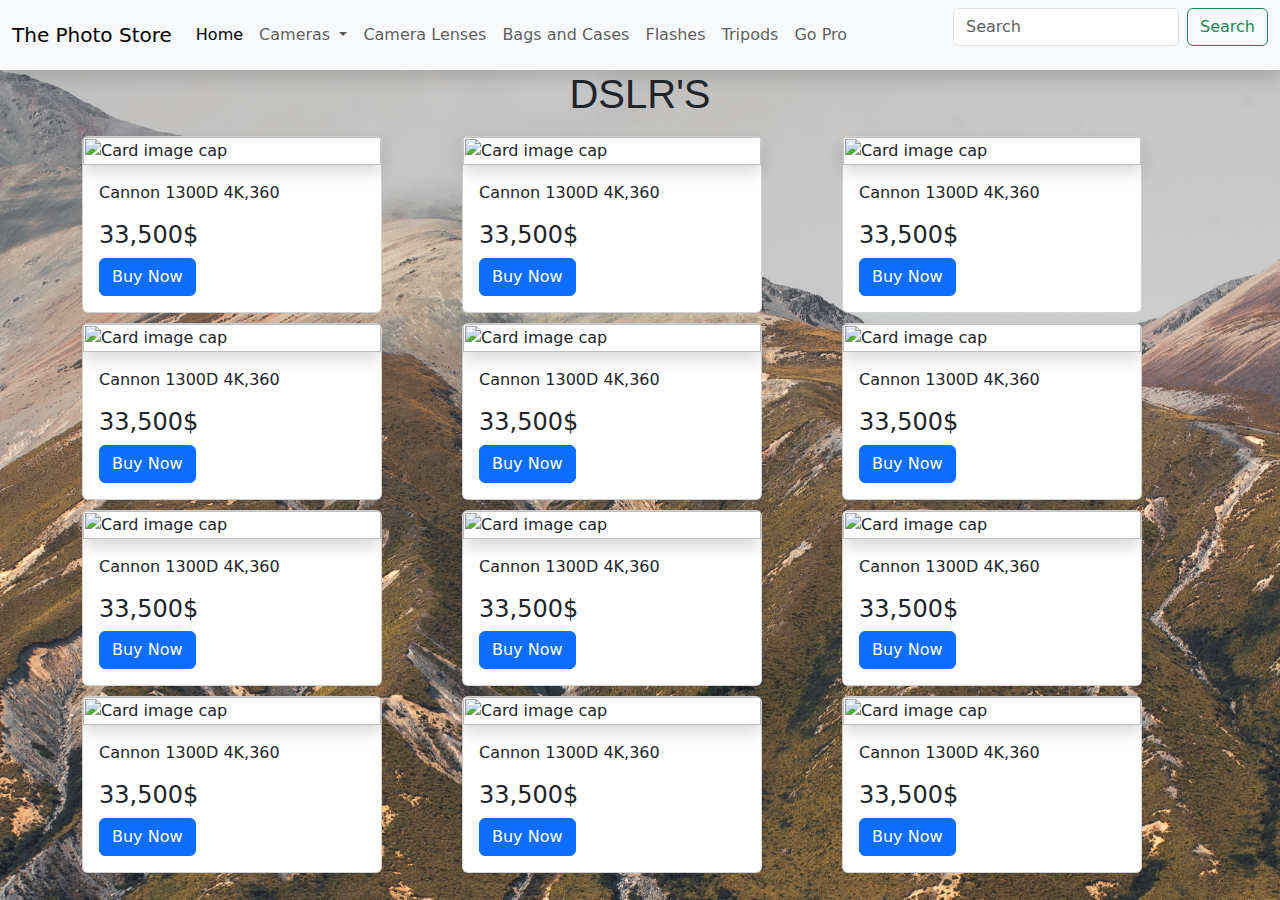
==== index.html @ 829b5c85 "Add files via upload" ====
<html>

<head>
  <link href="https://cdn.jsdelivr.net/npm/bootstrap@5.0.1/dist/css/bootstrap.min.css" rel="stylesheet" />

  <script src="https://cdn.jsdelivr.net/npm/bootstrap@5.0.1/dist/js/bootstrap.bundle.min.js"></script>
  <link rel="stylesheet" href="https://cdnjs.cloudflare.com/ajax/libs/font-awesome/5.15.3/css/all.min.css" />
  <link href="index.css" rel="stylesheet" />
</head>

<body class="back-img img-fluid">
  <header class=" shadow">
    <nav class="navbar navbar-expand-lg navbar-light bg-light">
      <div class="container-fluid">
        <a class="navbar-brand" href="#">The Photo Store</a>
        <button class="navbar-toggler" type="button" data-bs-toggle="collapse" data-bs-target="#navbarSupportedContent"
          aria-controls="navbarSupportedContent" aria-expanded="false" aria-label="Toggle navigation">
          <span class="navbar-toggler-icon"></span>
        </button>
        <div class="collapse navbar-collapse" id="navbarSupportedContent">
          <ul class="navbar-nav me-auto mb-2 mb-lg-0">
            <li class="nav-item">
              <a class="nav-link active" aria-current="page" href="home.html">Home</a>
            </li>

            <li class="nav-item dropdown">
              <a class="nav-link dropdown-toggle" href="#" id="navbarDropdown" role="button" data-bs-toggle="dropdown"
                aria-expanded="false">
                Cameras
              </a>
              <ul class="dropdown-menu" aria-labelledby="navbarDropdown">
                <li><a class="dropdown-item" href="index.html">Dslrs</a></li>
                <li><a class="dropdown-item" href="point.html">Point and Shoot</a></li>
                <li><a class="dropdown-item" href="#">Medium Format</a></li>
                <li><a class="dropdown-item" href="#">Mirrorless</a></li>
              </ul>
            </li>
            <li class="nav-item">
              <a class="nav-link" href="#">Camera Lenses</a>
            </li>
            <li class="nav-item">
              <a class="nav-link" href="#">Bags and Cases</a>
            </li>
            <li class="nav-item">
              <a class="nav-link" href="#">Flashes</a>
            </li>
            <li class="nav-item">
              <a class="nav-link" href="#">Tripods</a>
            </li>
            <li class="nav-item">
              <a class="nav-link" href="#">Go Pro</a>
            </li>
          </ul>
          <form class="d-flex">
            <input class="form-control me-2" type="search" placeholder="Search" aria-label="Search">
            <button class="btn btn-outline-success" type="submit">Search</button>
          </form>
        </div>
      </div>
    </nav>



  </header>

<h1 class="text-center dslr">DSLR'S</h1>
  <div class="container">
    <div class="row">


      <div class="col-md-12 col-sm-12 col-md-6">
        <div class="row">
          <div class="col-lg-4  col-sm-6 ">
            <div class="card">
              <img class="card-img-top img-fluid shadow"src="cameras/1300D.jpg" alt="Card image cap">
              <div class="card-body">
                <p class="card-text">Cannon 1300D 4K,360
                </p>
                  <h4>33,500$</h4>
                  <button class="btn btn-primary">Buy Now</button>
              </div>
            </div>
            </div>
            <div class="col-lg-4  col-sm-6 ">
              <div class="card">
                <img class="card-img-top img-fluid shadow"src="cameras/1300D.jpg" alt="Card image cap">
                <div class="card-body">
                  <p class="card-text">Cannon 1300D 4K,360
                  </p>
                    <h4>33,500$</h4>
                    <button class="btn btn-primary">Buy Now</button>
                </div>
              </div>
              </div>
              <div class="col-lg-4  col-sm-6 ">
                <div class="card">
                  <img class="card-img-top img-fluid shadow"src="cameras/1300D.jpg" alt="Card image cap">
                  <div class="card-body">
                    <p class="card-text">Cannon 1300D 4K,360
                    </p>
                      <h4>33,500$</h4>
                      <button class="btn btn-primary">Buy Now</button>
                  </div>
                </div>
                </div>
                <div class="col-lg-4  col-sm-6 ">
                  <div class="card">
                    <img class="card-img-top img-fluid shadow"src="cameras/1300D.jpg" alt="Card image cap">
                    <div class="card-body">
                      <p class="card-text">Cannon 1300D 4K,360
                      </p>
                        <h4>33,500$</h4>
                        <button class="btn btn-primary">Buy Now</button>
                    </div>
                  </div>
                  </div>
                  <div class="col-lg-4  col-sm-6 ">
                    <div class="card">
                      <img class="card-img-top img-fluid shadow"src="cameras/1300D.jpg" alt="Card image cap">
                      <div class="card-body">
                        <p class="card-text">Cannon 1300D 4K,360
                        </p>
                          <h4>33,500$</h4>
                          <button class="btn btn-primary">Buy Now</button>
                      </div>
                    </div>
                    </div>
                    <div class="col-lg-4  col-sm-6 ">
                      <div class="card">
                        <img class="card-img-top img-fluid shadow"src="cameras/1300D.jpg" alt="Card image cap">
                        <div class="card-body">
                          <p class="card-text">Cannon 1300D 4K,360
                          </p>
                            <h4>33,500$</h4>
                            <button class="btn btn-primary">Buy Now</button>
                        </div>
                      </div>
                      </div>
                      <div class="col-lg-4  col-sm-6">
                        <div class="card">
                          <img class="card-img-top img-fluid shadow"src="cameras/1300D.jpg" alt="Card image cap">
                          <div class="card-body">
                            <p class="card-text">Cannon 1300D 4K,360
                            </p>
                              <h4>33,500$</h4>
                              <button class="btn btn-primary">Buy Now</button>
                          </div>
                        </div>
                        </div>
                        <div class="col-lg-4  col-sm-6 ">
                          <div class="card">
                            <img class="card-img-top img-fluid shadow"src="cameras/1300D.jpg" alt="Card image cap">
                            <div class="card-body">
                              <p class="card-text">Cannon 1300D 4K,360
                              </p>
                                <h4>33,500$</h4>
                                <button class="btn btn-primary">Buy Now</button>
                            </div>
                          </div>
                          </div>
                          <div class="col-lg-4  col-sm-6 ">
                            <div class="card">
                              <img class="card-img-top img-fluid shadow"src="cameras/1300D.jpg" alt="Card image cap">
                              <div class="card-body">
                                <p class="card-text">Cannon 1300D 4K,360
                                </p>
                                  <h4>33,500$</h4>
                                  <button class="btn btn-primary">Buy Now</button>
                              </div>
                            </div>
                            </div>
                            <div class="col-lg-4  col-sm-6 ">
                              <div class="card">
                                <img class="card-img-top img-fluid shadow"src="cameras/1300D.jpg" alt="Card image cap">
                                <div class="card-body">
                                  <p class="card-text">Cannon 1300D 4K,360
                                  </p>
                                    <h4>33,500$</h4>
                                    <button class="btn btn-primary">Buy Now</button>
                                </div>
                              </div>
                              </div>
                              <div class="col-lg-4  col-sm-6 ">
                                <div class="card">
                                  <img class="card-img-top img-fluid shadow"src="cameras/1300D.jpg" alt="Card image cap">
                                  <div class="card-body">
                                    <p class="card-text">Cannon 1300D 4K,360
                                    </p>
                                      <h4>33,500$</h4>
                                      <button class="btn btn-primary">Buy Now</button>
                                  </div>
                                </div>
                                </div>
                                <div class="col-lg-4  col-sm-6 ">
                                  <div class="card">
                                    <img class="card-img-top img-fluid shadow"src="cameras/1300D.jpg" alt="Card image cap">
                                    <div class="card-body">
                                      <p class="card-text">Cannon 1300D 4K,360
                                      </p>
                                        <h4>33,500$</h4>
                                        <button class="btn btn-primary">Buy Now</button>
                                    </div>
                                  </div>
                                  </div>












              </div>
            </div>
          </div>
        </div>

</body>

</html>
---- index.css ----
.head{
   color: palegreen;

}

.left{
    width:300px;
    height:672px;
    border:1px solid black;
    margin-left:30px;
    margin-top:10px;
}




.price{
    text-align: center;
}
.description{
    text-align: center;
}
.text{
    text-align:center;

}

.body{
    background-color:darkcyan;
}

.card{
    width:300px;
   margin-top:10px;
}



.back-img{
    background-image: url(back.jpg);
    background-repeat: no-repeat;
    background-size:cover;
    max-width:100%;
}


.logo{
    
    color:grey solid;
font-family:Georgia, 'Times New Roman', Times, serif;
    height:200px;
    width:200px;
   border-radius:50%;
font-size:60px;
font-weight: 800;

display:inline-block;

}

.dslr{
    font-family:sans-serif;
}
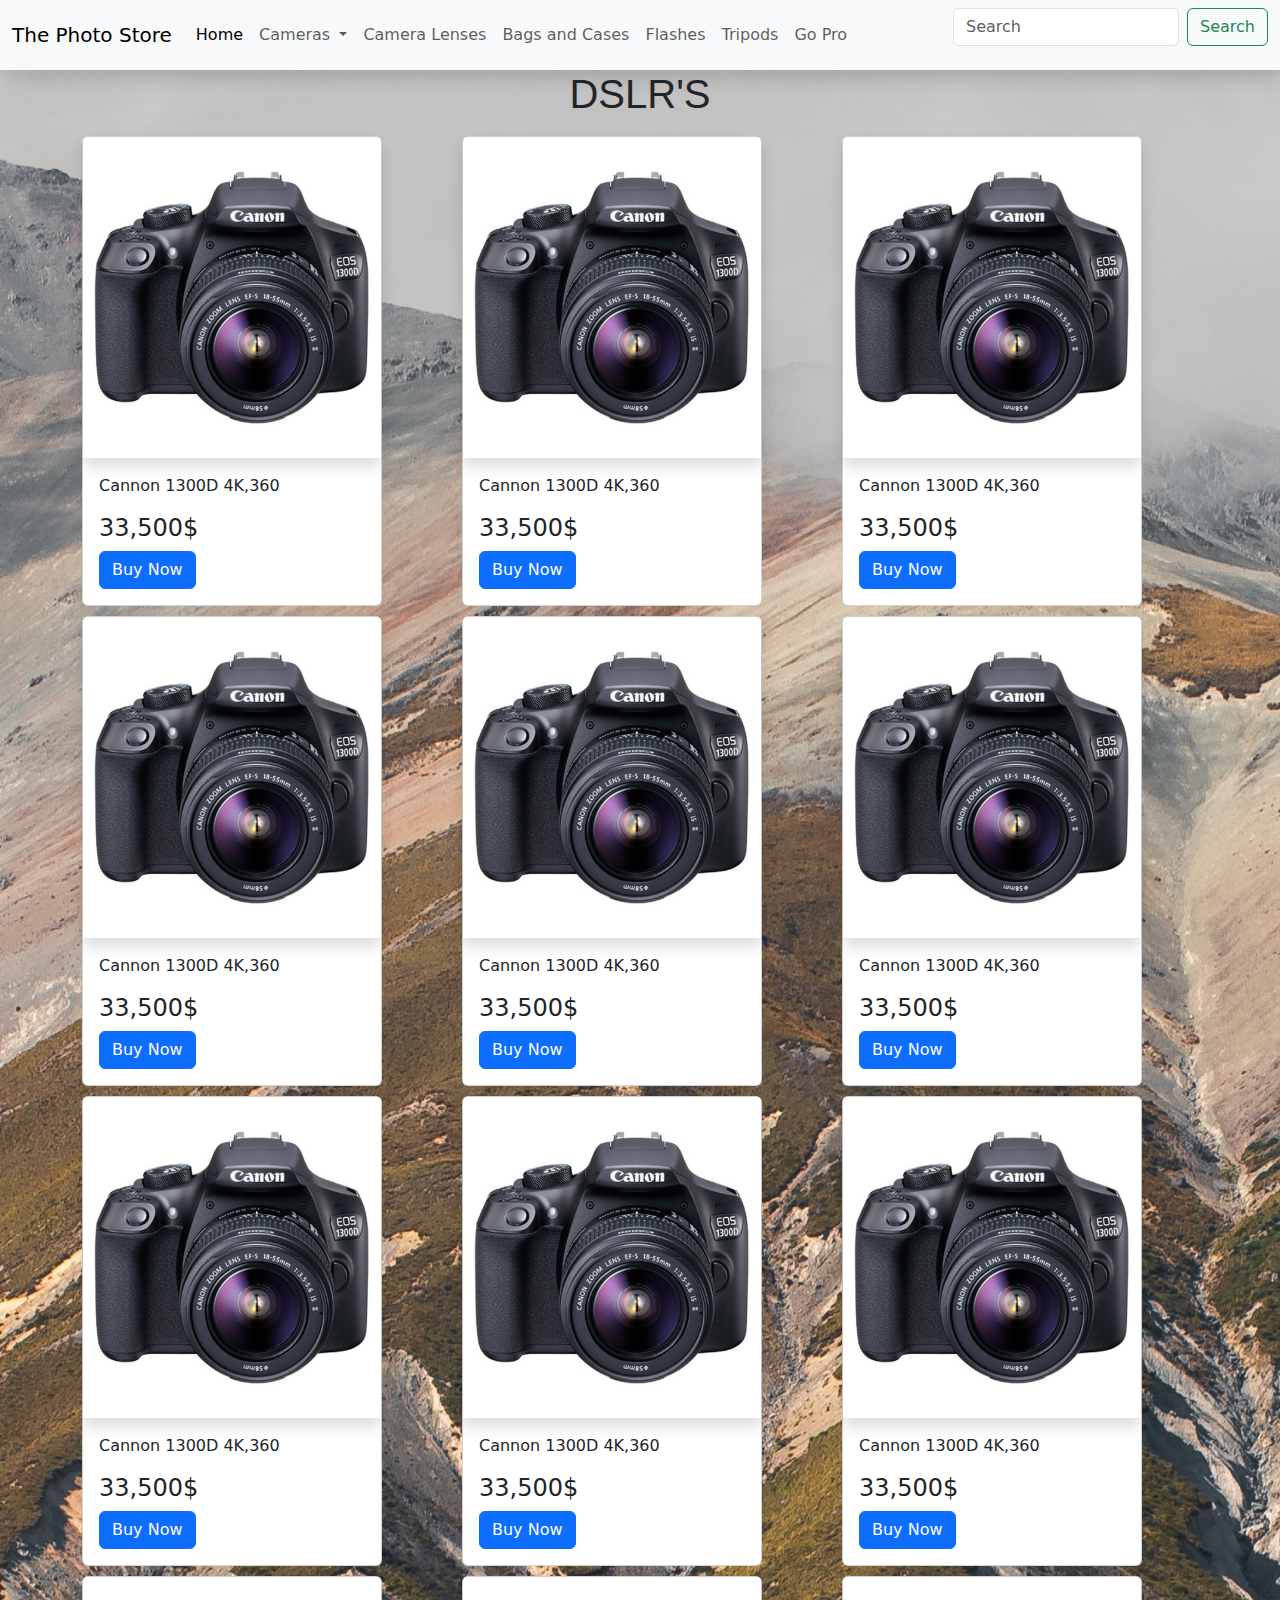
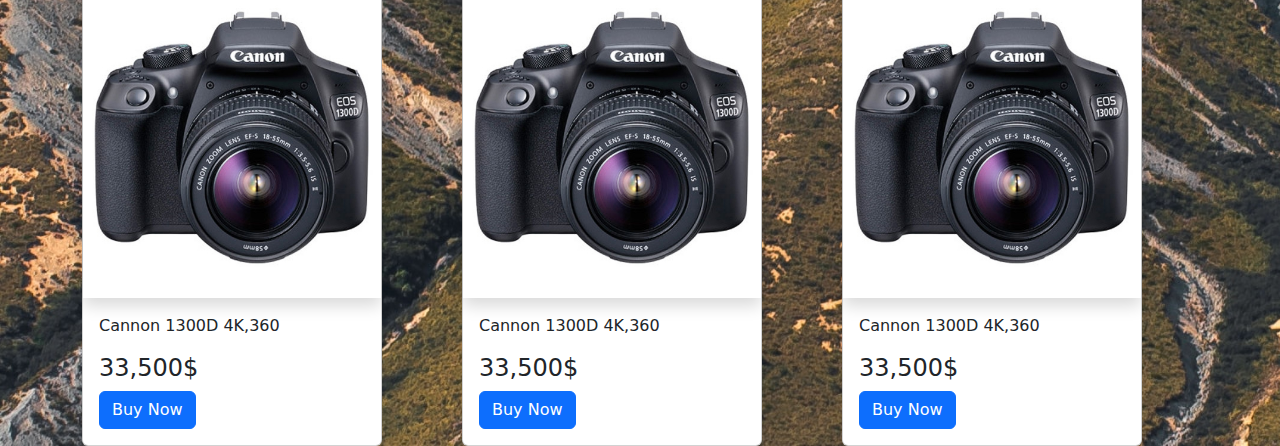
==== commit 0ca2382f: "Update index.html" ====
--- a/index.html
+++ b/index.html
@@ -72,7 +72,7 @@
         <div class="row">
           <div class="col-lg-4  col-sm-6 ">
             <div class="card">
-              <img class="card-img-top img-fluid shadow"src="cameras/1300D.jpg" alt="Card image cap">
+              <img class="card-img-top img-fluid shadow"src="1300D.jpg" alt="Card image cap">
               <div class="card-body">
                 <p class="card-text">Cannon 1300D 4K,360
                 </p>
@@ -83,7 +83,7 @@
             </div>
             <div class="col-lg-4  col-sm-6 ">
               <div class="card">
-                <img class="card-img-top img-fluid shadow"src="cameras/1300D.jpg" alt="Card image cap">
+                <img class="card-img-top img-fluid shadow"src="1300D.jpg" alt="Card image cap">
                 <div class="card-body">
                   <p class="card-text">Cannon 1300D 4K,360
                   </p>
@@ -94,7 +94,7 @@
               </div>
               <div class="col-lg-4  col-sm-6 ">
                 <div class="card">
-                  <img class="card-img-top img-fluid shadow"src="cameras/1300D.jpg" alt="Card image cap">
+                  <img class="card-img-top img-fluid shadow"src="1300D.jpg" alt="Card image cap">
                   <div class="card-body">
                     <p class="card-text">Cannon 1300D 4K,360
                     </p>
@@ -105,7 +105,7 @@
                 </div>
                 <div class="col-lg-4  col-sm-6 ">
                   <div class="card">
-                    <img class="card-img-top img-fluid shadow"src="cameras/1300D.jpg" alt="Card image cap">
+                    <img class="card-img-top img-fluid shadow"src="1300D.jpg" alt="Card image cap">
                     <div class="card-body">
                       <p class="card-text">Cannon 1300D 4K,360
                       </p>
@@ -116,7 +116,7 @@
                   </div>
                   <div class="col-lg-4  col-sm-6 ">
                     <div class="card">
-                      <img class="card-img-top img-fluid shadow"src="cameras/1300D.jpg" alt="Card image cap">
+                      <img class="card-img-top img-fluid shadow"src="1300D.jpg" alt="Card image cap">
                       <div class="card-body">
                         <p class="card-text">Cannon 1300D 4K,360
                         </p>
@@ -127,7 +127,7 @@
                     </div>
                     <div class="col-lg-4  col-sm-6 ">
                       <div class="card">
-                        <img class="card-img-top img-fluid shadow"src="cameras/1300D.jpg" alt="Card image cap">
+                        <img class="card-img-top img-fluid shadow"src="1300D.jpg" alt="Card image cap">
                         <div class="card-body">
                           <p class="card-text">Cannon 1300D 4K,360
                           </p>
@@ -138,7 +138,7 @@
                       </div>
                       <div class="col-lg-4  col-sm-6">
                         <div class="card">
-                          <img class="card-img-top img-fluid shadow"src="cameras/1300D.jpg" alt="Card image cap">
+                          <img class="card-img-top img-fluid shadow"src="1300D.jpg" alt="Card image cap">
                           <div class="card-body">
                             <p class="card-text">Cannon 1300D 4K,360
                             </p>
@@ -149,7 +149,7 @@
                         </div>
                         <div class="col-lg-4  col-sm-6 ">
                           <div class="card">
-                            <img class="card-img-top img-fluid shadow"src="cameras/1300D.jpg" alt="Card image cap">
+                            <img class="card-img-top img-fluid shadow"src="1300D.jpg" alt="Card image cap">
                             <div class="card-body">
                               <p class="card-text">Cannon 1300D 4K,360
                               </p>
@@ -160,7 +160,7 @@
                           </div>
                           <div class="col-lg-4  col-sm-6 ">
                             <div class="card">
-                              <img class="card-img-top img-fluid shadow"src="cameras/1300D.jpg" alt="Card image cap">
+                              <img class="card-img-top img-fluid shadow"src="1300D.jpg" alt="Card image cap">
                               <div class="card-body">
                                 <p class="card-text">Cannon 1300D 4K,360
                                 </p>
@@ -171,7 +171,7 @@
                             </div>
                             <div class="col-lg-4  col-sm-6 ">
                               <div class="card">
-                                <img class="card-img-top img-fluid shadow"src="cameras/1300D.jpg" alt="Card image cap">
+                                <img class="card-img-top img-fluid shadow"src="1300D.jpg" alt="Card image cap">
                                 <div class="card-body">
                                   <p class="card-text">Cannon 1300D 4K,360
                                   </p>
@@ -182,7 +182,7 @@
                               </div>
                               <div class="col-lg-4  col-sm-6 ">
                                 <div class="card">
-                                  <img class="card-img-top img-fluid shadow"src="cameras/1300D.jpg" alt="Card image cap">
+                                  <img class="card-img-top img-fluid shadow"src="1300D.jpg" alt="Card image cap">
                                   <div class="card-body">
                                     <p class="card-text">Cannon 1300D 4K,360
                                     </p>
@@ -193,7 +193,7 @@
                                 </div>
                                 <div class="col-lg-4  col-sm-6 ">
                                   <div class="card">
-                                    <img class="card-img-top img-fluid shadow"src="cameras/1300D.jpg" alt="Card image cap">
+                                    <img class="card-img-top img-fluid shadow"src="1300D.jpg" alt="Card image cap">
                                     <div class="card-body">
                                       <p class="card-text">Cannon 1300D 4K,360
                                       </p>
@@ -221,4 +221,4 @@
 
 </body>
 
-</html>+</html>
